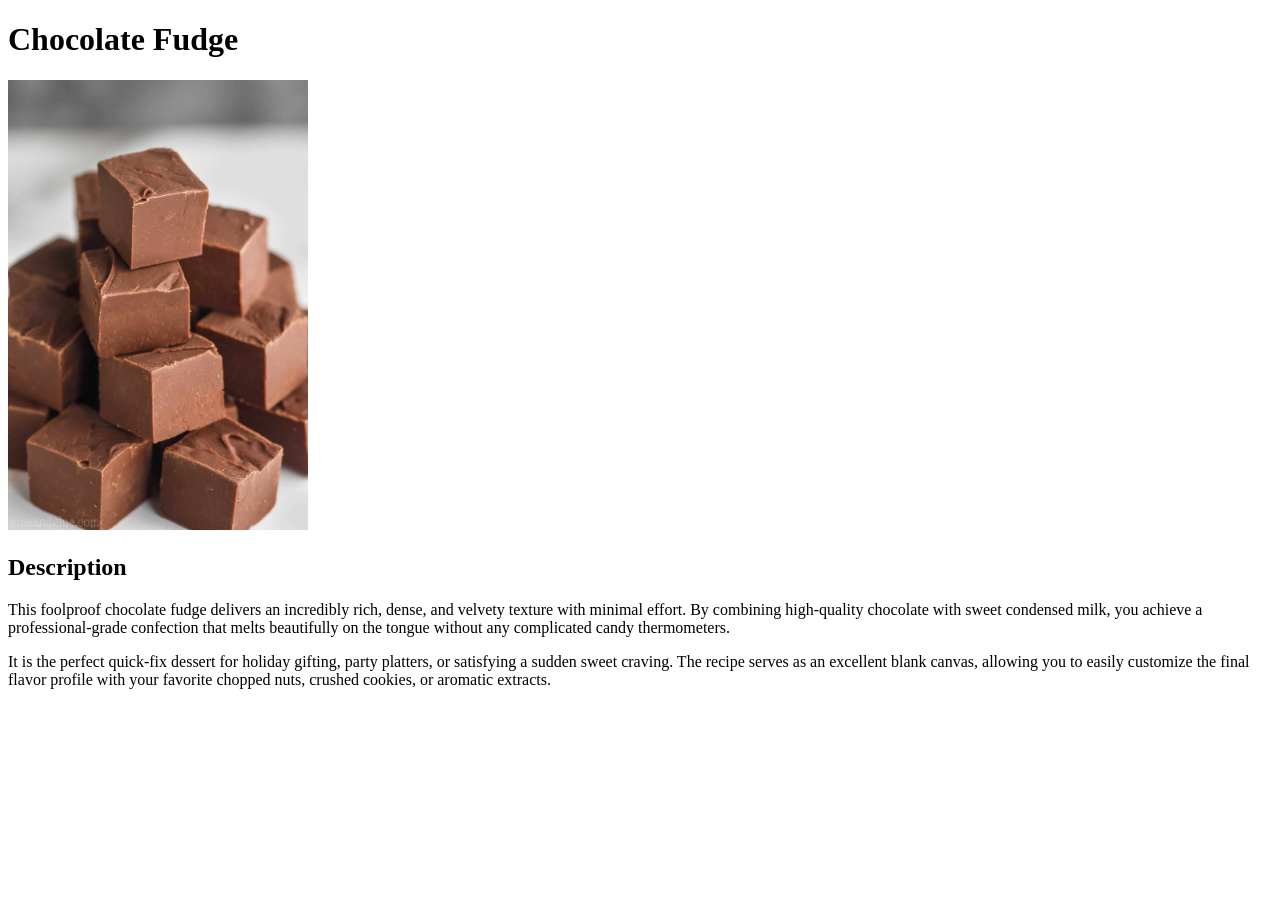
==== index.html @ 38f62b3a "body section added" ====
<!DOCTYPE html>
<html lang="en">
  <head>
    <title>Recipes</title>
  </head>
  <body>
   	<h1>Chocolate Fudge</h1>
	<img src="fudge_recipe.jpg"  width=300>
 	<h2>Description</h2>
	<p>This foolproof chocolate fudge delivers an incredibly rich, dense, and velvety texture with minimal effort. By combining high-quality chocolate with sweet condensed milk, you achieve a professional-grade confection that melts 	beautifully on the tongue without any complicated candy thermometers.</p>
    	<p>It is the perfect quick-fix dessert for holiday gifting, party platters, or satisfying a sudden sweet craving. The recipe serves as an excellent blank canvas, allowing you to easily customize the final flavor profile with 	your favorite chopped nuts, crushed cookies, or aromatic extracts.</p>
	
  </body>
</html>
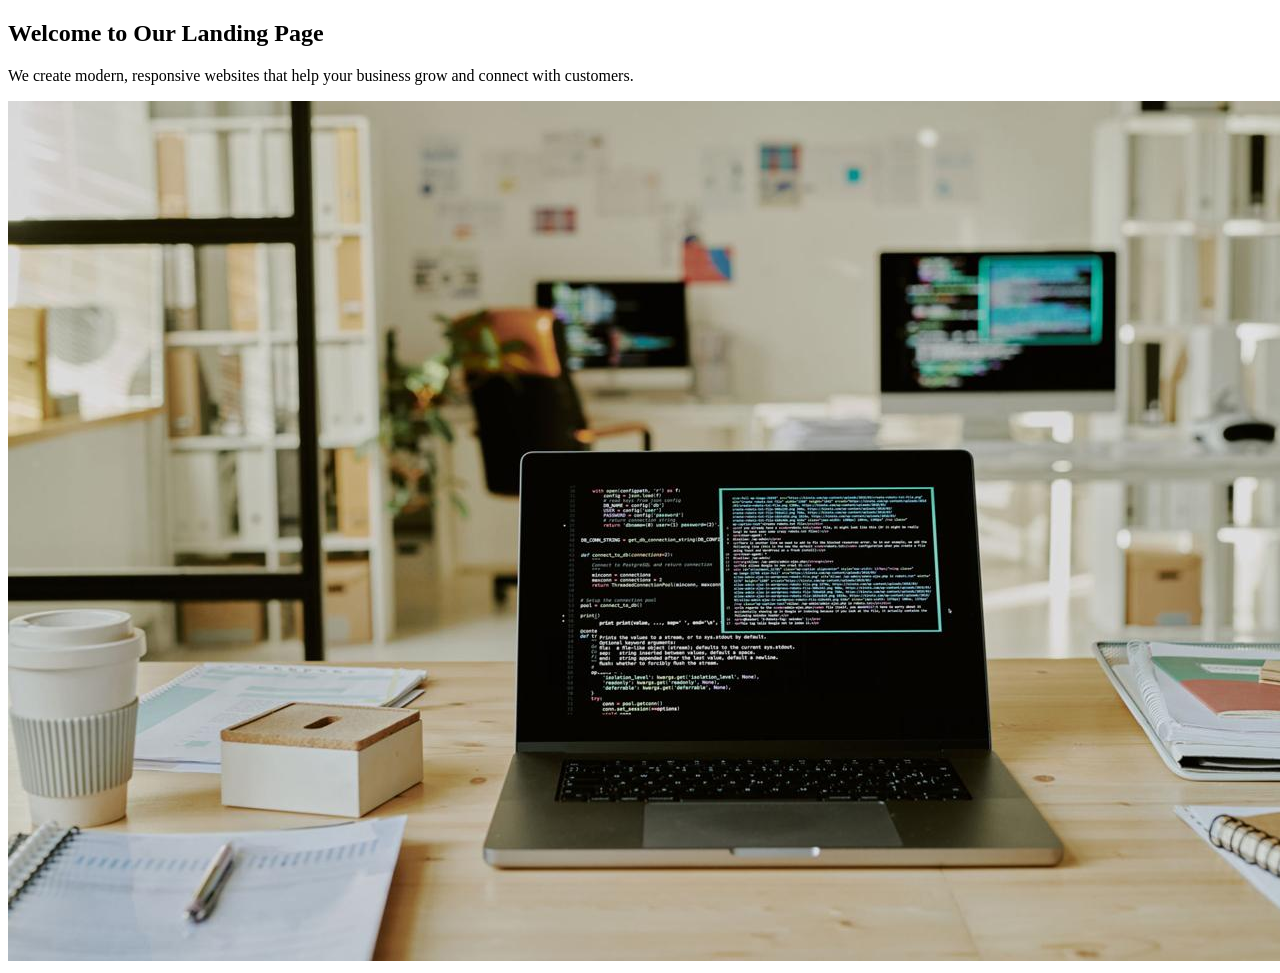
==== commit 3bb87d72: "body section added" ====
--- a/index.html
+++ b/index.html
@@ -1,14 +1,14 @@
 <!DOCTYPE html>
 <html lang="en">
   <head>
-    <title>Recipes</title>
+    <title>Hero</title>
   </head>
   <body>
-   	<h1>Chocolate Fudge</h1>
-	<img src="fudge_recipe.jpg"  width=300>
- 	<h2>Description</h2>
-	<p>This foolproof chocolate fudge delivers an incredibly rich, dense, and velvety texture with minimal effort. By combining high-quality chocolate with sweet condensed milk, you achieve a professional-grade confection that melts 	beautifully on the tongue without any complicated candy thermometers.</p>
-    	<p>It is the perfect quick-fix dessert for holiday gifting, party platters, or satisfying a sudden sweet craving. The recipe serves as an excellent blank canvas, allowing you to easily customize the final flavor profile with 	your favorite chopped nuts, crushed cookies, or aromatic extracts.</p>
-	
+    <h2>Welcome to Our Landing Page</h2>
+        <p>
+            We create modern, responsive websites that help your business
+            grow and connect with customers.
+        </p>
+        <img src="hero.jpg" alt="Hero Image">
   </body>
 </html>
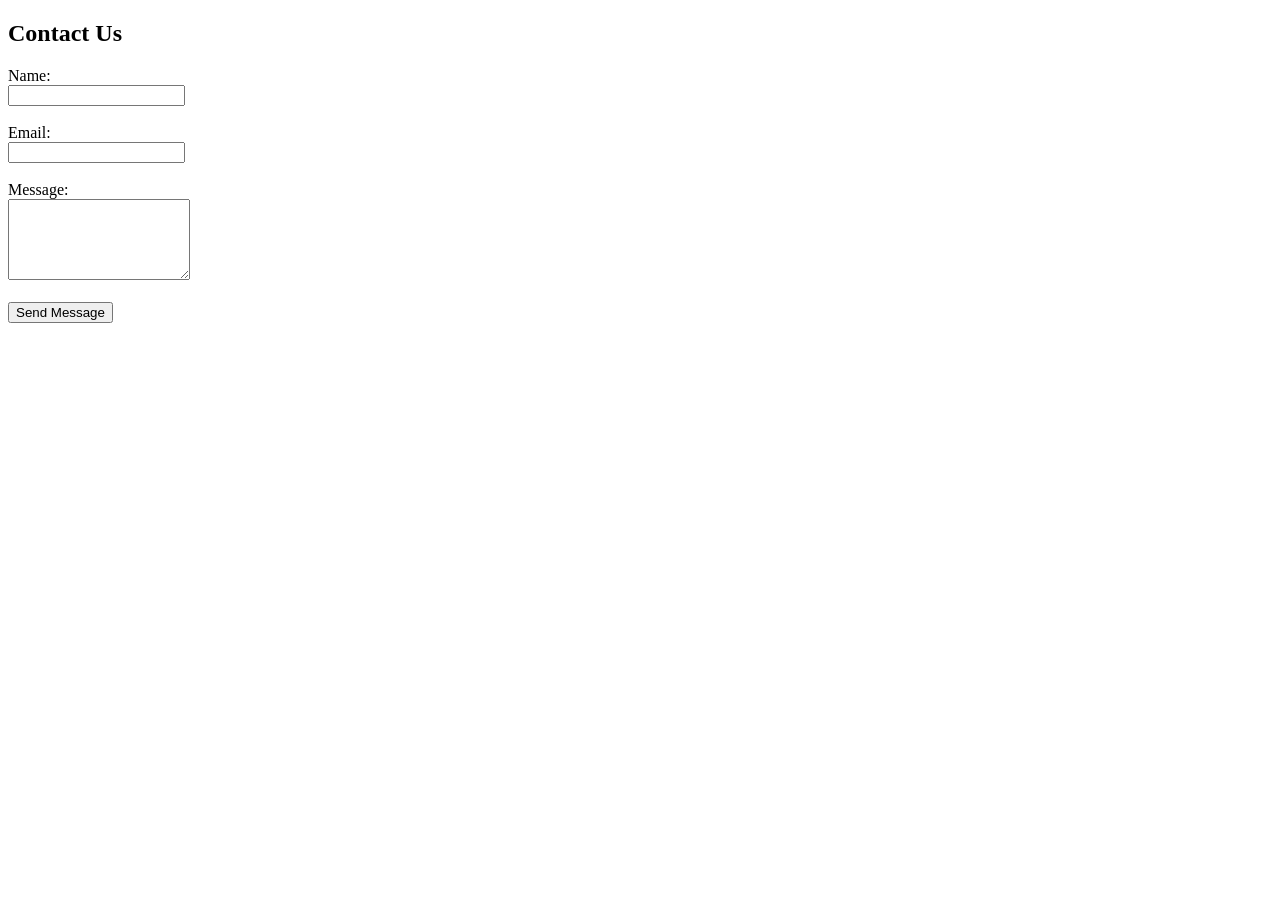
==== commit 34601f64: "Add contact form" ====
--- a/index.html
+++ b/index.html
@@ -1,14 +1,22 @@
 <!DOCTYPE html>
 <html lang="en">
-  <head>
-    <title>Hero</title>
-  </head>
-  <body>
-    <h2>Welcome to Our Landing Page</h2>
-        <p>
-            We create modern, responsive websites that help your business
-            grow and connect with customers.
-        </p>
-        <img src="hero.jpg" alt="Hero Image">
-  </body>
+    
+<body>
+<section id="contact">
+    <h2>Contact Us</h2>
+
+    <form>
+        <label for="name">Name:</label><br>
+        <input type="text" id="name" name="name" required><br><br>
+
+        <label for="email">Email:</label><br>
+        <input type="email" id="email" name="email" required><br><br>
+
+        <label for="message">Message:</label><br>
+        <textarea id="message" name="message" rows="5" required></textarea><br><br>
+
+        <button type="submit">Send Message</button>
+    </form>
+</section>
+</body>
 </html>
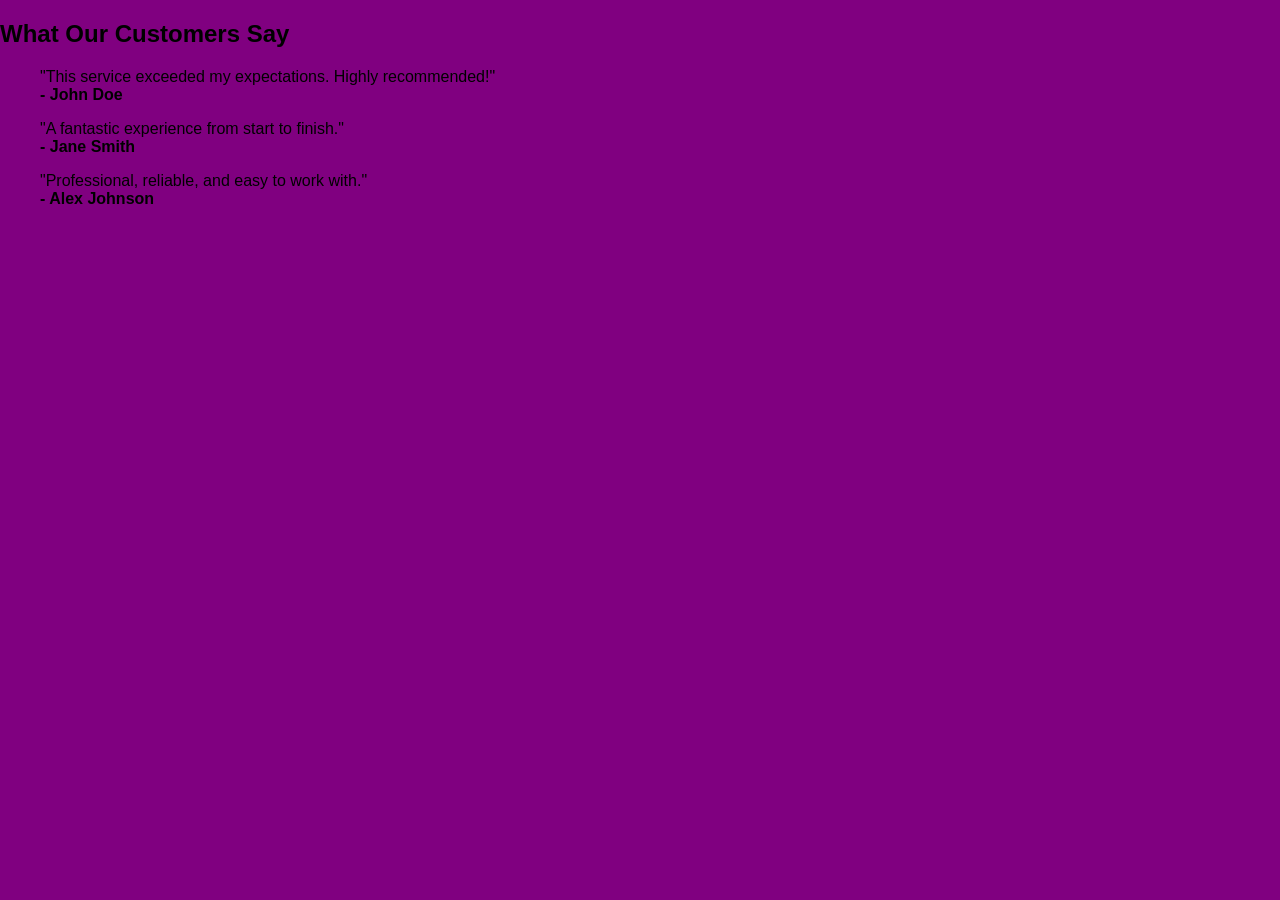
==== commit 81c85484: "Add testimonials section" ====
--- a/index.html
+++ b/index.html
@@ -1,22 +1,28 @@
 <!DOCTYPE html>
 <html lang="en">
-    
-<body>
-<section id="contact">
-    <h2>Contact Us</h2>
+<head>
+    <meta charset="UTF-8">
+    <meta name="viewport" content="width=device-width, initial-scale=1.0">
+    <link rel="stylesheet" href="./styles.css">
+    <title>Landing Page Template</title>
+</head>
+<section id="testimonials">
+    <h2>What Our Customers Say</h2>
 
-    <form>
-        <label for="name">Name:</label><br>
-        <input type="text" id="name" name="name" required><br><br>
+    <blockquote>
+        "This service exceeded my expectations. Highly recommended!"
+        <br><strong>- John Doe</strong>
+    </blockquote>
 
-        <label for="email">Email:</label><br>
-        <input type="email" id="email" name="email" required><br><br>
+    <blockquote>
+        "A fantastic experience from start to finish."
+        <br><strong>- Jane Smith</strong>
+    </blockquote>
 
-        <label for="message">Message:</label><br>
-        <textarea id="message" name="message" rows="5" required></textarea><br><br>
-
-        <button type="submit">Send Message</button>
-    </form>
+    <blockquote>
+        "Professional, reliable, and easy to work with."
+        <br><strong>- Alex Johnson</strong>
+    </blockquote>
 </section>
 </body>
 </html>
--- a/styles.css
+++ b/styles.css
@@ -0,0 +1,23 @@
+body {
+    background-color: purple;
+    font-family: Arial, sans-serif;
+    margin: 0;
+}
+
+header {
+    background-color: purple;
+    text-align: center;
+    padding: 20px;
+}
+
+footer {
+    background-color: #2c3e50;
+    color: white;
+    text-align: center;
+    padding: 20px;
+    margin-top: 40px;
+}
+
+footer ul {
+    list-style: none;
+}
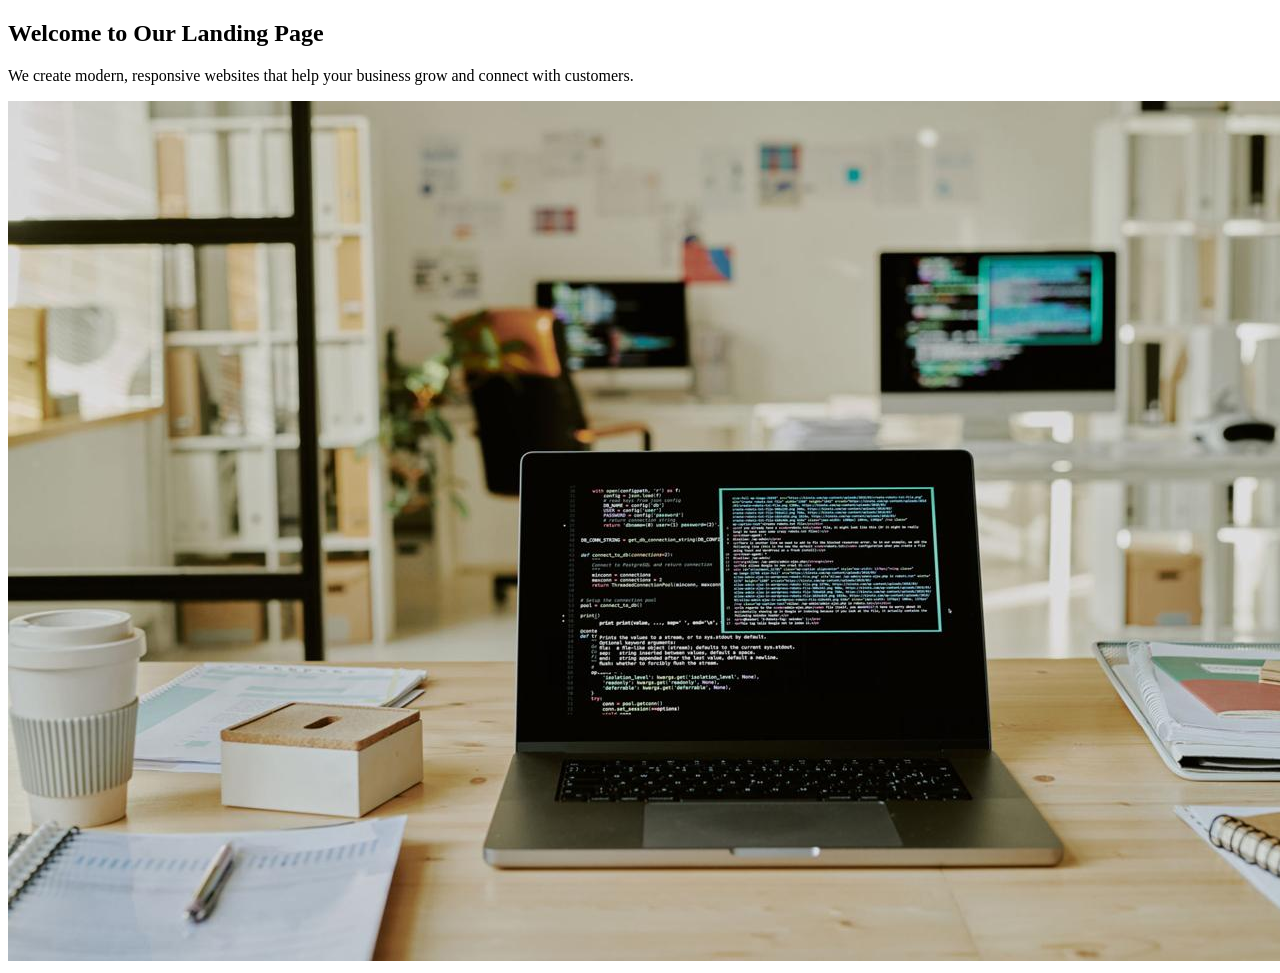
==== commit 62cb849a: "Merge branch 'feat/body-section'" ====
--- a/index.html
+++ b/index.html
@@ -1,28 +1,14 @@
 <!DOCTYPE html>
 <html lang="en">
-<head>
-    <meta charset="UTF-8">
-    <meta name="viewport" content="width=device-width, initial-scale=1.0">
-    <link rel="stylesheet" href="./styles.css">
-    <title>Landing Page Template</title>
-</head>
-<section id="testimonials">
-    <h2>What Our Customers Say</h2>
-
-    <blockquote>
-        "This service exceeded my expectations. Highly recommended!"
-        <br><strong>- John Doe</strong>
-    </blockquote>
-
-    <blockquote>
-        "A fantastic experience from start to finish."
-        <br><strong>- Jane Smith</strong>
-    </blockquote>
-
-    <blockquote>
-        "Professional, reliable, and easy to work with."
-        <br><strong>- Alex Johnson</strong>
-    </blockquote>
-</section>
-</body>
+  <head>
+    <title>Hero</title>
+  </head>
+  <body>
+    <h2>Welcome to Our Landing Page</h2>
+        <p>
+            We create modern, responsive websites that help your business
+            grow and connect with customers.
+        </p>
+        <img src="hero.jpg" alt="Hero Image">
+  </body>
 </html>
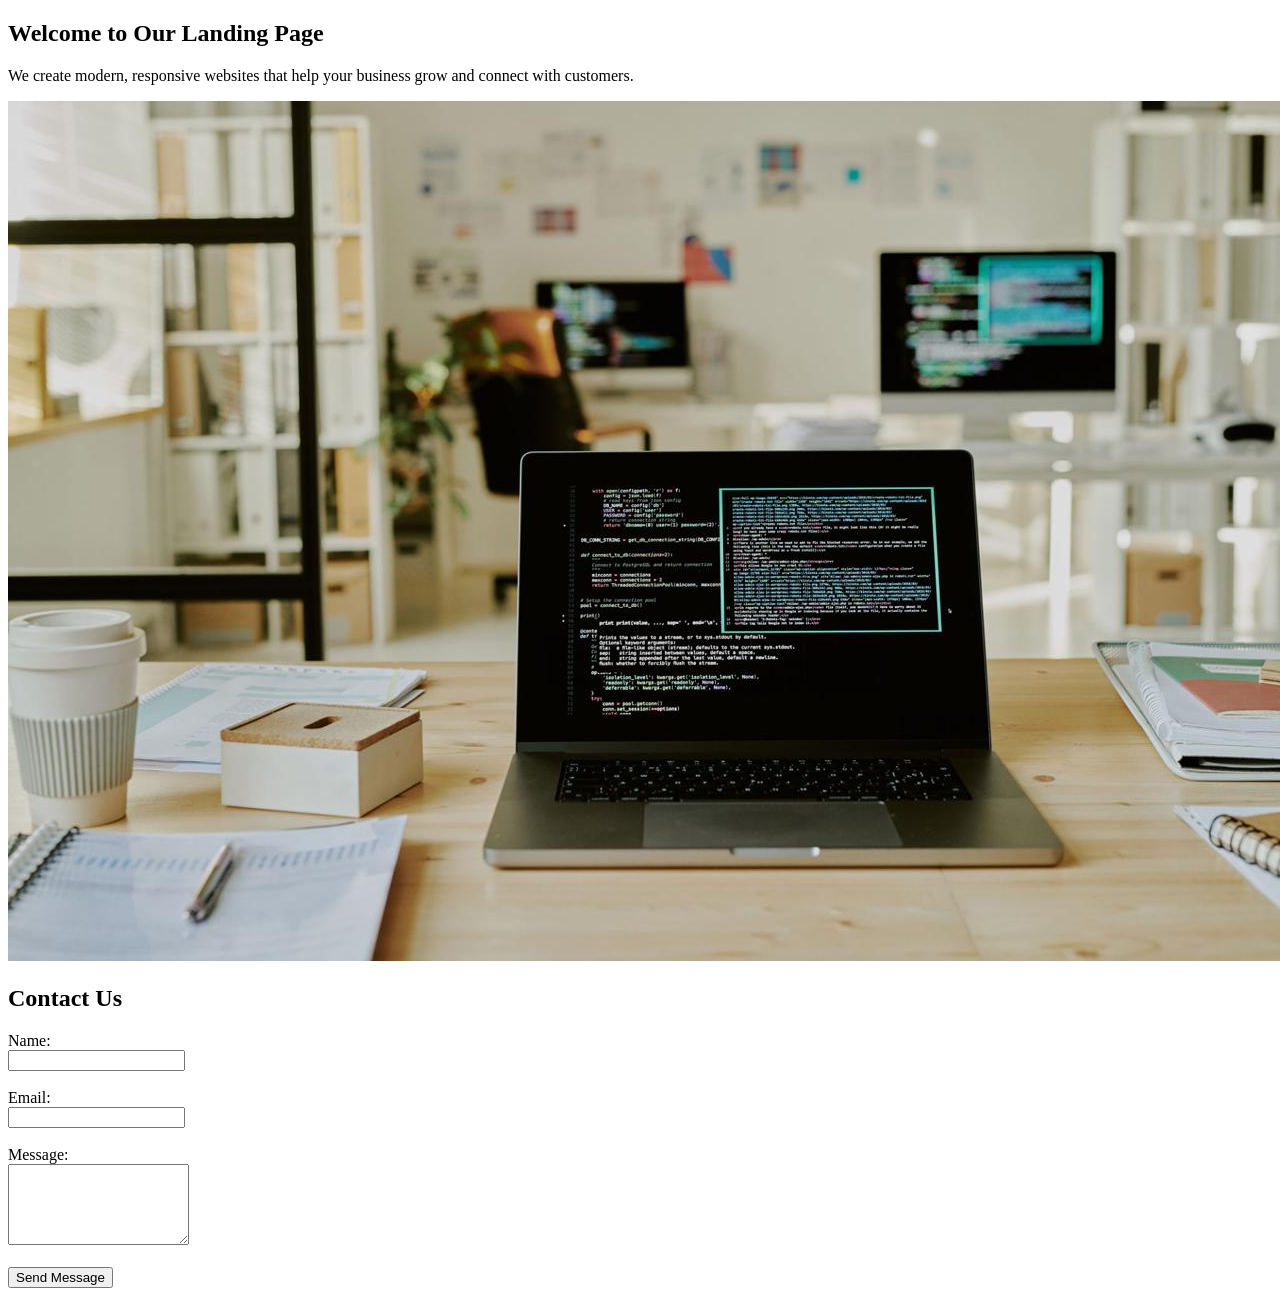
==== commit c9bb4baf: "Merge branch 'feature/contact-form'" ====
--- a/index.html
+++ b/index.html
@@ -10,5 +10,23 @@
             grow and connect with customers.
         </p>
         <img src="hero.jpg" alt="Hero Image">
-  </body>
+
+    
+<section id="contact">
+    <h2>Contact Us</h2>
+
+    <form>
+        <label for="name">Name:</label><br>
+        <input type="text" id="name" name="name" required><br><br>
+
+        <label for="email">Email:</label><br>
+        <input type="email" id="email" name="email" required><br><br>
+
+        <label for="message">Message:</label><br>
+        <textarea id="message" name="message" rows="5" required></textarea><br><br>
+
+        <button type="submit">Send Message</button>
+    </form>
+</section>
+</body>
 </html>
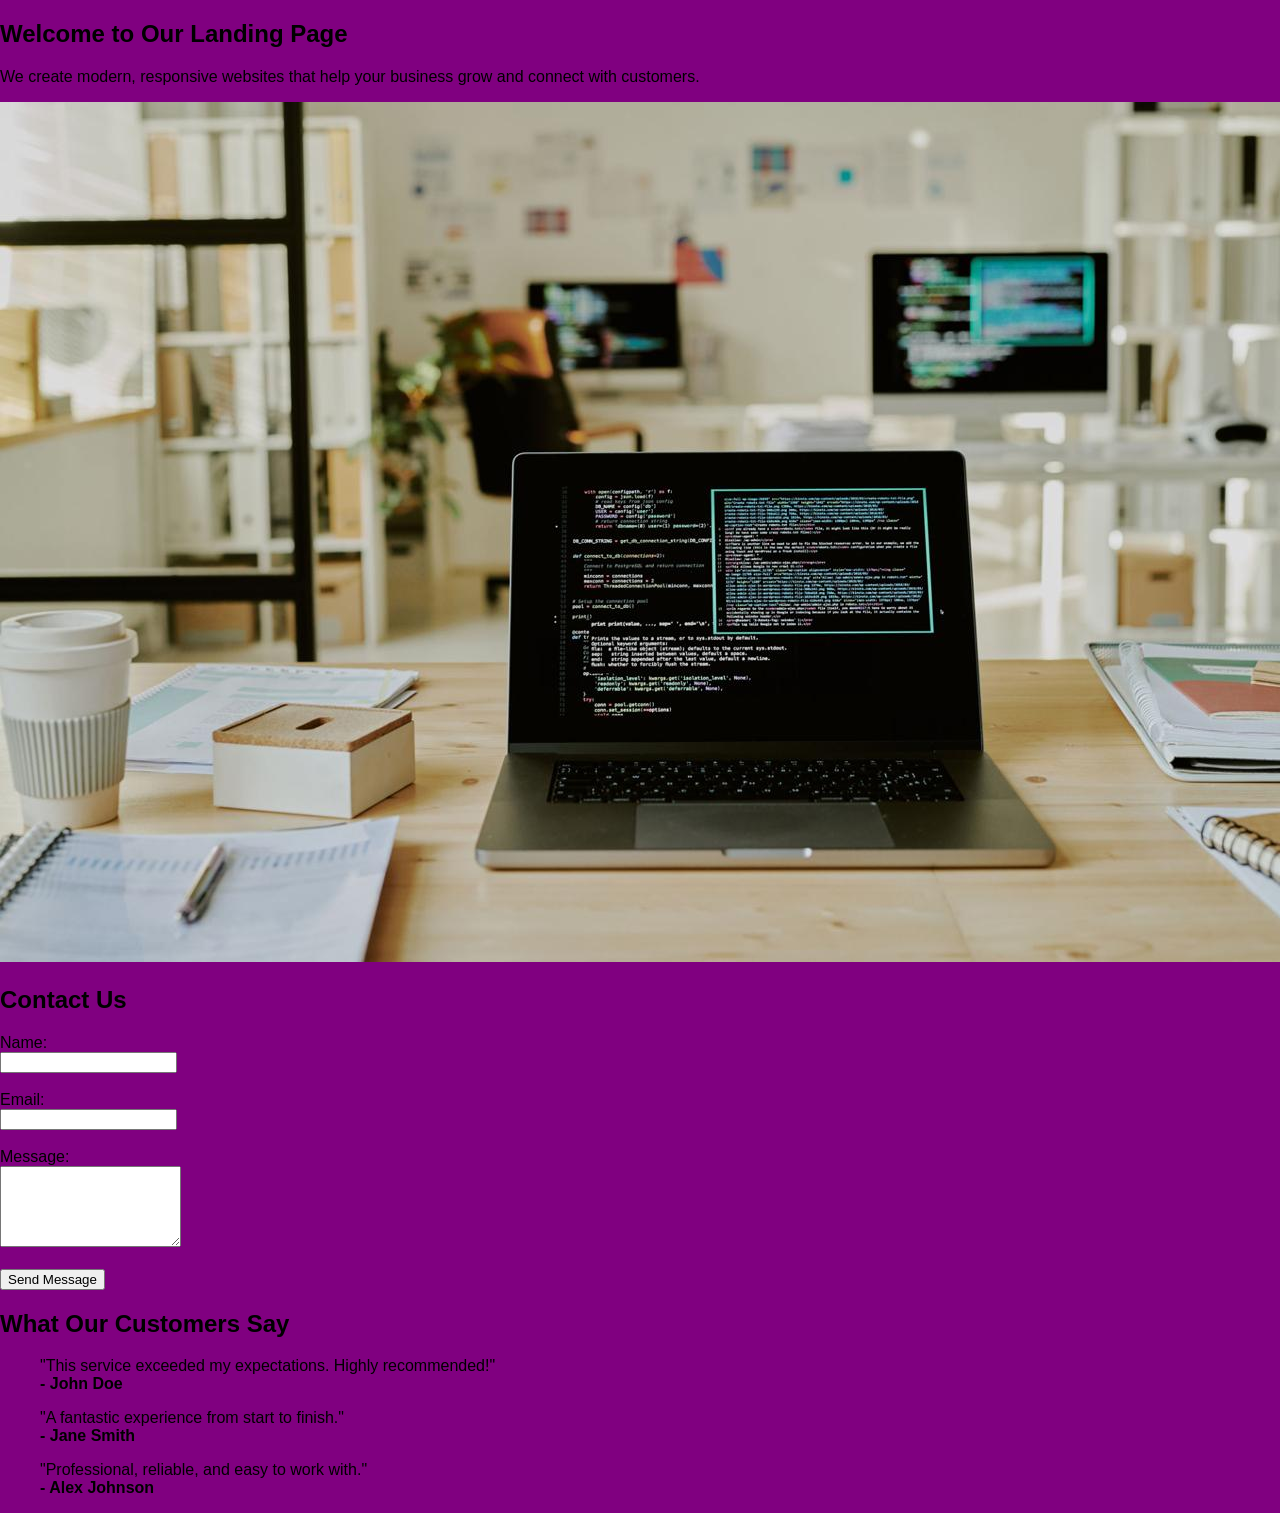
==== commit 06f1c061: "Merge branch 'feature/testimonials'" ====
--- a/index.html
+++ b/index.html
@@ -27,6 +27,30 @@
 
         <button type="submit">Send Message</button>
     </form>
+<head>
+    <meta charset="UTF-8">
+    <meta name="viewport" content="width=device-width, initial-scale=1.0">
+    <link rel="stylesheet" href="./styles.css">
+    <title>Landing Page Template</title>
+</head>
+<section id="testimonials">
+    <h2>What Our Customers Say</h2>
+
+    <blockquote>
+        "This service exceeded my expectations. Highly recommended!"
+        <br><strong>- John Doe</strong>
+    </blockquote>
+
+    <blockquote>
+        "A fantastic experience from start to finish."
+        <br><strong>- Jane Smith</strong>
+    </blockquote>
+
+    <blockquote>
+        "Professional, reliable, and easy to work with."
+        <br><strong>- Alex Johnson</strong>
+    </blockquote>
+
 </section>
 </body>
 </html>
--- a/styles.css
+++ b/styles.css
@@ -0,0 +1,23 @@
+body {
+    background-color: purple;
+    font-family: Arial, sans-serif;
+    margin: 0;
+}
+
+header {
+    background-color: purple;
+    text-align: center;
+    padding: 20px;
+}
+
+footer {
+    background-color: #2c3e50;
+    color: white;
+    text-align: center;
+    padding: 20px;
+    margin-top: 40px;
+}
+
+footer ul {
+    list-style: none;
+}
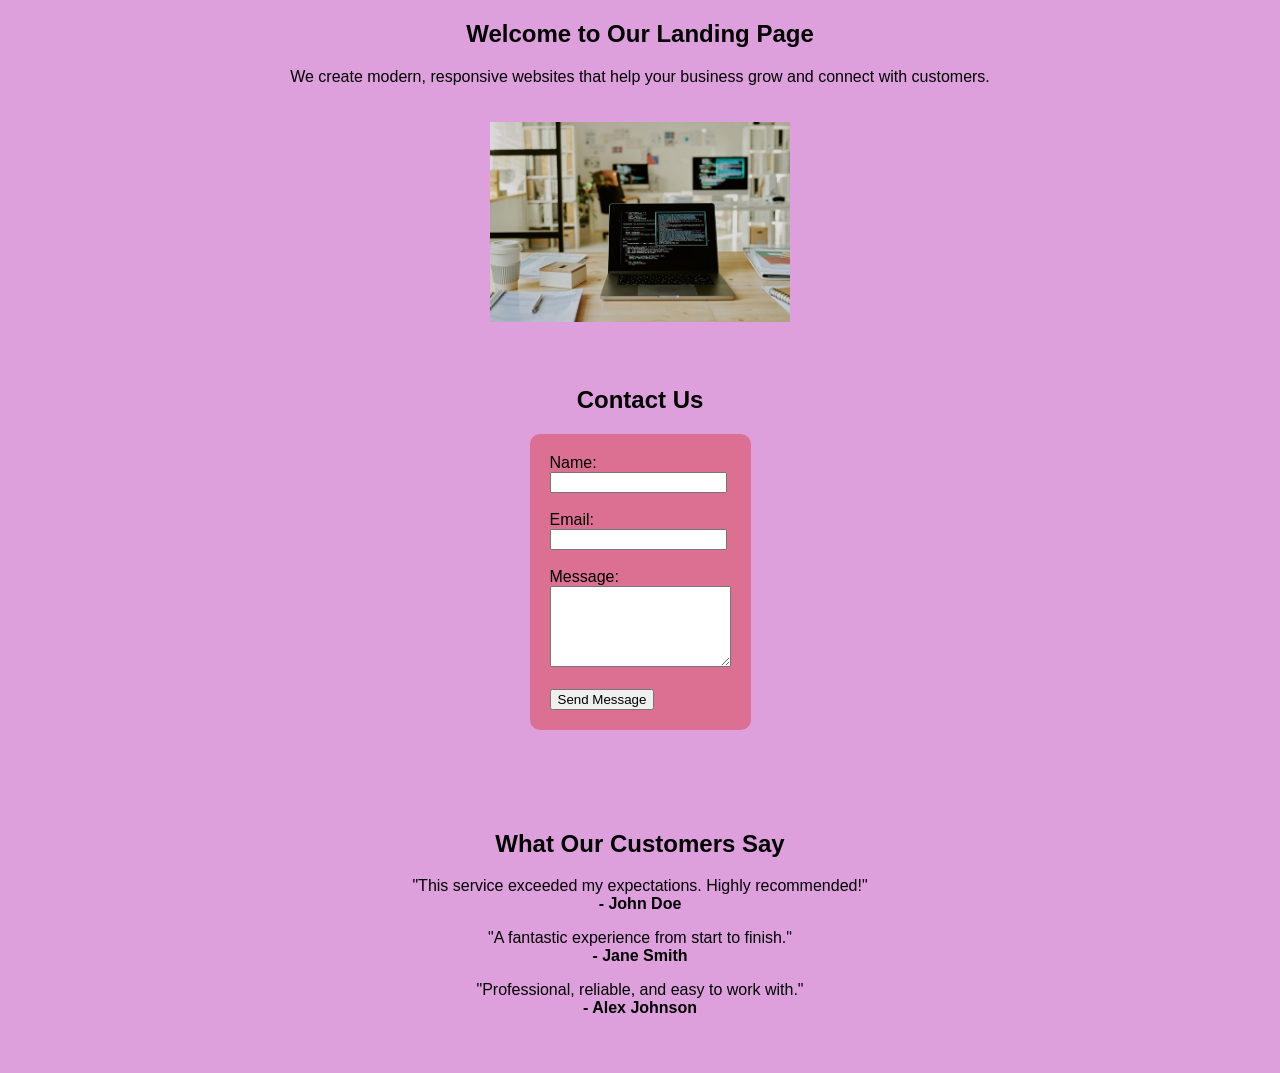
==== commit d3f1dcf4: "Initial commit" ====
--- a/index.html
+++ b/index.html
@@ -1,7 +1,10 @@
 <!DOCTYPE html>
 <html lang="en">
   <head>
-    <title>Hero</title>
+    <meta charset="UTF-8">
+    <meta name="viewport" content="width=device-width, initial-scale=1.0">
+    <link rel="stylesheet" href="./styles.css">
+    <title>Landing Page Template</title>
   </head>
   <body>
     <h2>Welcome to Our Landing Page</h2>
@@ -9,9 +12,8 @@
             We create modern, responsive websites that help your business
             grow and connect with customers.
         </p>
-        <img src="hero.jpg" alt="Hero Image">
+        <img src="hero.jpg" alt="Hero Image" width="100%">
 
-    
 <section id="contact">
     <h2>Contact Us</h2>
 
@@ -27,12 +29,8 @@
 
         <button type="submit">Send Message</button>
     </form>
-<head>
-    <meta charset="UTF-8">
-    <meta name="viewport" content="width=device-width, initial-scale=1.0">
-    <link rel="stylesheet" href="./styles.css">
-    <title>Landing Page Template</title>
-</head>
+</section>
+
 <section id="testimonials">
     <h2>What Our Customers Say</h2>
 
--- a/styles.css
+++ b/styles.css
@@ -1,23 +1,25 @@
 body {
-    background-color: purple;
     font-family: Arial, sans-serif;
     margin: 0;
+    background-color: plum;
+    text-align: center;
 }
 
-header {
-    background-color: purple;
+section {
+    padding: 40px;
     text-align: center;
-    padding: 20px;
 }
 
-footer {
-    background-color: #2c3e50;
-    color: white;
-    text-align: center;
-    padding: 20px;
-    margin-top: 40px;
+img {
+    width: 300px;
+    margin-top: 20px;
 }
 
-footer ul {
-    list-style: none;
-}+form {
+    display: inline-block;
+    text-align: left;
+    background: palevioletred;
+    padding: 20px;
+    border-radius: 10px;
+}
+
